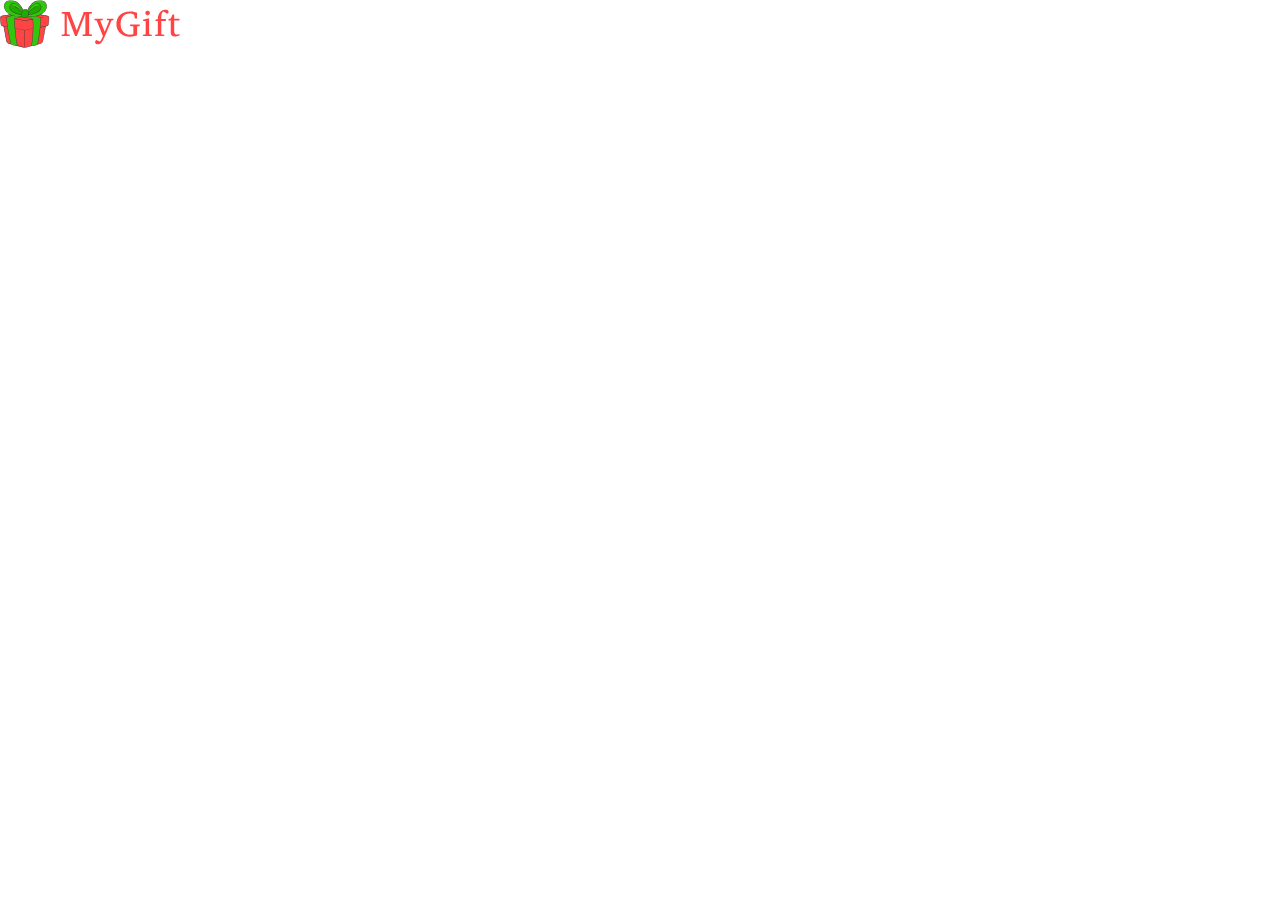
==== card.html @ e7622321 "Lesson1" ====
<!DOCTYPE html>
<html lang="ru">
   <head>
      <meta charset="UTF-8">
      <meta name="viewport" content="width=device-width, initial-scale=1.0">
      <title>MyGift</title>
      <link rel="stylesheet" href="css/normalize.css">
      <link rel="stylesheet" href="css/style.css">
   
      <link rel="icon" href="img/Frame.svg" type="image/svg+xml">
   </head>
<body class="body body--congratulation">
   
   <header class="header">
      <div class="container">
         <img
         class="header__logo" 
         src="img/logo.svg" 
         alt="Логотип проекта MyGift" 
         width="180" 
         height="48">
      </div>
   </header>

   <section class="congratulation"></section>
</body>
</html>
---- css/style.css ----
html {
   box-sizing: border-box;
}

*,*::before,*::after {
   box-sizing: inherit;
}
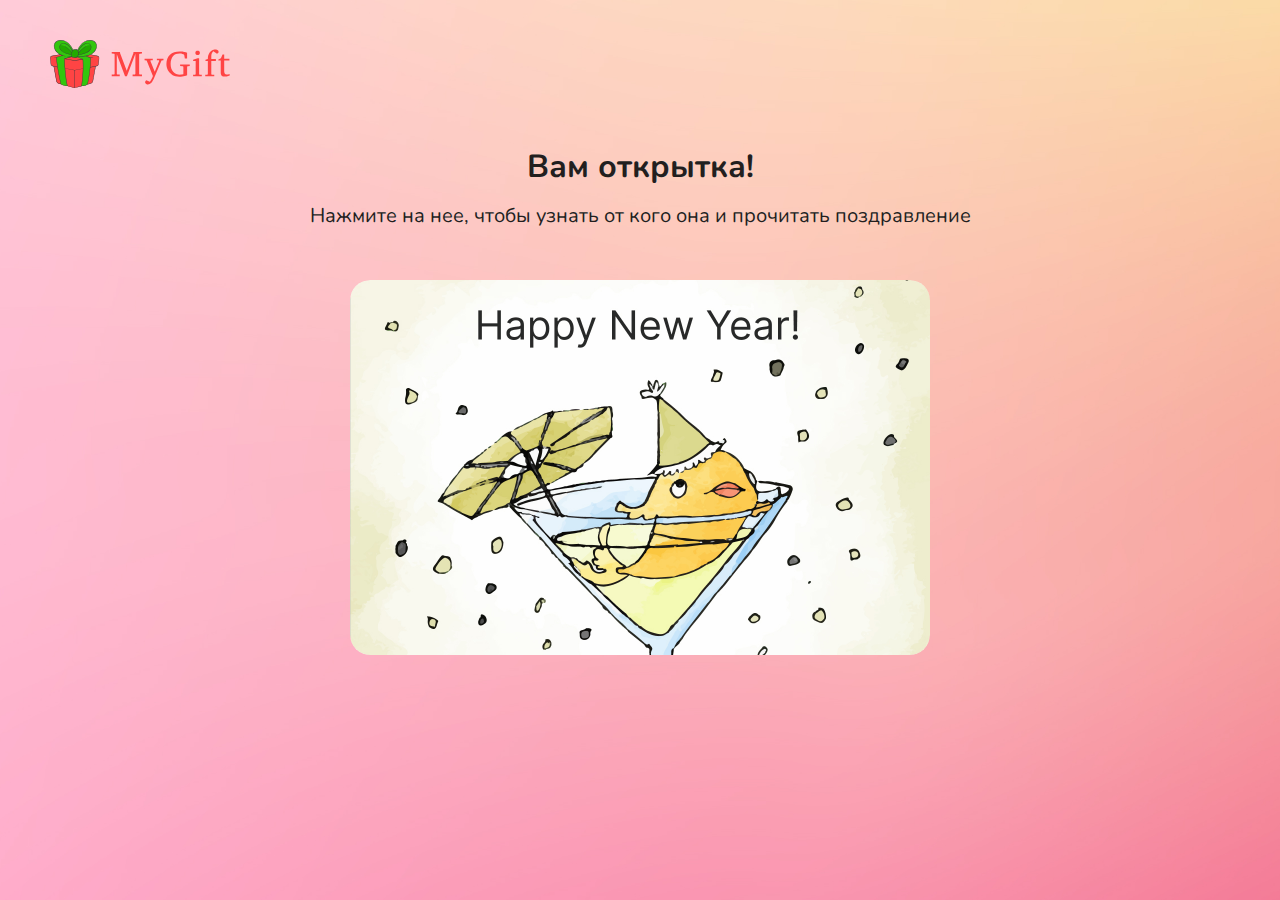
==== commit 4cd73692: "Lesson4" ====
--- a/card.html
+++ b/card.html
@@ -8,6 +8,8 @@
       <link rel="stylesheet" href="css/style.css">
    
       <link rel="icon" href="img/Frame.svg" type="image/svg+xml">
+
+      <script src="js/scriptCard.js" defer></script>
    </head>
 <body class="body body--congratulation">
    
@@ -21,7 +23,40 @@
          height="48">
       </div>
    </header>
+   <main class="main-content">
+      <section class="congratulation">
+         <div class="container">
+            <h1 class="congratulations__title">Вам открытка!</h1>
+            <p class="congratulations__description">Нажмите на нее, чтобы узнать от кого она и прочитать поздравление</p>
 
-   <section class="congratulation"></section>
+            <div class="congratulations__card card">
+               <div class="card__inner">
+                  <div class="card__front">
+                     <img src="img/Card_02.jpg" alt="Открытка" class="card__image">
+                  </div>
+                  <div class="card__back">
+                     <h2 class="card__title">Поздравление</h2>
+                     <div class="card__contacts">
+                        <p class="card__detail">
+                           <span class="card__subtitle">от кого</span>
+                           <span class="card__from">Иван Иванов</span>
+                        </p>
+                        <p class="card__detail">
+                           <span class="card__subtitle">кому</span>
+                           <span class="card__to">Татьяна Айкина</span>
+                        </p>
+                     </div>
+                     <p class="card__message">
+                        Желаю Счастливого Нового года и Рождества!<br>
+                        Будьте здоровы и радостны!
+                     </p>
+                  </div>
+               </div>
+            </div>
+         </div>
+      </section>
+
+   </main>
+   
 </body>
 </html>--- a/css/style.css
+++ b/css/style.css
@@ -1,7 +1,388 @@
+/* nunito-regular - cyrillic_latin */
+@font-face {
+   font-display: swap; /* Check https://developer.mozilla.org/en-US/docs/Web/CSS/@font-face/font-display for other options. */
+   font-family: 'Nunito';
+   font-style: normal;
+   font-weight: 400;
+   src: url('../fonts/nunito-v26-cyrillic_latin-regular.woff2') format('woff2'); /* Chrome 36+, Opera 23+, Firefox 39+, Safari 12+, iOS 10+ */
+}
+ /* nunito-700 - cyrillic_latin */
+@font-face {
+   font-display: swap; /* Check https://developer.mozilla.org/en-US/docs/Web/CSS/@font-face/font-display for other options. */
+   font-family: 'Nunito';
+   font-style: normal;
+   font-weight: 700;
+   src: url('../fonts/nunito-v26-cyrillic_latin-700.woff2') format('woff2'); /* Chrome 36+, Opera 23+, Firefox 39+, Safari 12+, iOS 10+ */
+}
+
+
 html {
    box-sizing: border-box;
 }
 
-*,*::before,*::after {
+*,
+*::before,
+*::after {
    box-sizing: inherit;
-}+}
+
+.body {
+   min-width: 320px;
+   min-height: 100vh;
+   font-family: Nunito, sans-serif;
+   -webkit-font-smoothing: antialiased;
+   -moz-osx-font-smoothing: grayscale;
+   text-rendering: optimizeLegibility;
+   -webkit-tab-highlight-color: rgba(0, 0, 0, 0);
+   -webkit-tab-highlight-color: transparent;
+   font-size: 16px;
+   line-height: 1.4;
+   color: #221F1F;
+}
+
+.body--gift {
+   background: #B2FDC8 url(../img/bg.jpg) center/cover;
+}
+
+.body--congratulation {
+   background: #F6A79A url(../img/bg1.jpg) center/cover;
+}
+
+.container {
+   max-width: 1260px;
+   margin: 0 auto;
+   padding: 0 40px;
+}
+
+
+
+.header {
+   padding: 40px 0;
+}
+
+.header__logo {
+   display: block;
+   max-width: 100%;
+   height: auto;
+}
+
+.gift {
+   padding: 20px 0 80px;
+}
+
+.gift__title {
+   font-size: 32px;
+   font-weight: 700;
+   line-height: 1.2; 
+   margin: 0 0 16px;
+}
+
+.gift__description {
+   font-size: 20px;
+   font-weight: 400;
+   margin: 0 0 50px;
+}
+
+.gift__wrapper {
+   display: flex;
+   justify-content: space-between;
+   align-items: start;
+   gap: 96px;
+}
+
+.gift__card {
+   max-width: 580px;
+   width: calc(50% - 16px);
+}
+
+.gift__swiper--card {
+   margin-bottom: 20px;
+}
+
+.gift__card-slide {
+   border-radius: 20px;
+   border: 2px solid #4BAA00;
+   background: #FFF;
+   overflow: hidden;
+   box-sizing: border-box;
+}
+
+.gift__card-image {
+   display: block;
+   max-width: 100%;
+   height: auto;
+}
+
+
+.gift__card-thumb {
+   border-radius: 10px;
+   overflow: hidden;
+   width: 72px;
+}
+
+.gift__form {
+   max-width: 480px;
+   width: 100%;
+}
+
+.form {
+   display: grid;
+   grid-template-columns: repeat(2, 1fr);
+   gap: 16px;
+   justify-items: start;
+}
+
+.form__label {
+   width: 100%;
+}
+
+.form__label-text {
+   display: block;
+   margin-bottom: 4px;
+   white-space: nowrap;
+}
+
+.form__field {
+   width: 100%;
+   font: inherit;
+   border-radius: 6px;
+   border: 1px solid #DEDEDE;
+   background-color: #FBFBFB;
+   padding: 8px 16px;
+   outline: none;
+}
+.form__field:hover,
+.form__field:focus-visible,
+.form__field:active {
+   border-color: #999;
+}
+
+.form__label--textarea {
+   grid-column: 1 / -1;
+}
+
+.form__field--textarea {
+   resize: vertical;
+   min-height: 150px;
+}
+
+.form__button {
+   border-radius: 32px;
+   background-color: #4BAA00;
+   border: 1px solid transparent;
+   color: #FFF;
+   text-align: center;
+   font-weight: 700;
+   padding: 8px 24px;
+   cursor: pointer;
+}
+
+.form__button:hover:not(:disabled) {
+   background-color: #58C601;
+}
+
+.form__button:focus-visible {
+   border-color: #58C601;
+}
+
+.form__button:active:not(:disabled) {
+   transform: translate(2px, 2px);
+}
+
+.form__button:disabled {
+   opacity: 0.4;
+}
+
+
+
+.congratulation {
+   padding-top: 20px;
+   padding-bottom: 145px;
+}
+
+.congratulations__title {
+   text-align: center;
+   font-size: 32px;
+   font-weight: 700;
+   line-height: 1.2;
+   margin: 0 0 16px;
+}
+.congratulations__description {
+   text-align: center;
+   font-size: 20px;
+   line-height: 1.4;
+   margin: 0 0 50px; 
+}
+.congratulations__card {
+   margin: 0 auto;
+   
+}
+.card {
+   position: relative;
+   max-width: 580px;
+   height: 375px;
+   align-items: center;
+   perspective: 1000px;
+   
+}
+
+.card__inner {
+   transform-style: preserve-3d;
+   transition: transform 0.8s;
+   width: 100%;
+   height: 100%;
+}
+.card:hover .card__inner {
+   transform: rotateY(180deg);
+}
+
+.card__front {
+   position: absolute;
+   width: 100%;
+   height: 100%;
+   inset: 0;
+   backface-visibility: hidden;
+   overflow: hidden;
+   border-radius: 20px;
+}
+
+.card__image {
+   max-width: 100%;
+   height: auto;
+   display: block;
+   backface-visibility: hidden;
+   overflow: hidden;
+   border-radius: 20px;
+}
+.card__back {
+   position: absolute;
+   inset: 0;
+   padding: 32px;
+   backface-visibility: hidden;
+   border-radius: 20px;
+   background-color: #fff;
+   transform: rotateY(180deg);  /* разворот по горизонтали на 180 градусов */
+}
+.card__title {
+   color: #F44;
+   font-size: 28px;
+   font-weight: 700;
+   line-height: 1.2;
+   margin: 0 0 24px;
+}
+.card__contacts {
+   margin-bottom: 24px;
+}
+.card__detail {
+   display: flex;
+   gap: 16px;
+   margin: 0 0 8px;
+}
+.card__detail:last-child {
+   margin-bottom: 0;
+}
+.card__subtitle {
+   min-width: 54px;
+   opacity: 0.3;
+}
+
+.card__message {
+   font-size: 20px;
+   margin: 0;
+}
+
+@media (width <= 1080px) {
+   
+   .header {
+      padding: 32px 0 16px;
+   }
+
+   .gift {
+      padding: 16px 0 34px;
+   }
+   
+   .gift__title {
+      font-size: 28px;
+      margin-bottom: 12px;
+   }
+
+   .gift__description {
+      font-size: 16px;
+      margin-bottom: 24px;
+   }
+
+   .gift__card {
+      max-width: 464px;
+      width: 100%;
+      padding-top: 8px;
+   }
+
+   .form {
+      row-gap: 12px;
+   }
+      
+   .congratulations__title {
+      font-size: 28px;
+      margin-bottom: 12px;
+   }
+   .congratulations__description {
+      font-size: 16px;
+      margin-bottom: 32px; 
+   }
+} 
+
+
+@media (width <= 980px) {
+      
+   .container {
+      padding: 0 44px;
+   }
+   .gift__wrapper {
+      flex-wrap: wrap;
+   }
+   .gift__form {
+      max-width: 100%;
+   }
+}
+
+
+@media (width <= 580px) {
+   .container {
+      padding: 0 16px;
+   }
+   
+   .header {
+      padding-top: 24px;
+   }
+   .form {
+      grid-template-columns: 1fr;
+   }
+      
+   .gift__card-thumb {
+      border-radius: 4px;
+      width: 56px;
+   }
+   .card {
+      height: calc((186 / 288 * 100vw) - 20px);
+      margin-bottom: 20px;      
+   }
+   .card__back {
+      padding: 24px;
+   }
+   .card__title {
+      font-size: 20px;
+      margin-bottom: 16px;
+   }
+   .card__contacts {
+      margin-bottom: 0px;
+   }
+   
+   .card__subtitle {
+      opacity: 0.5;
+   }
+   
+   .card__message {
+      font-size: 16px;
+   }
+
+}
